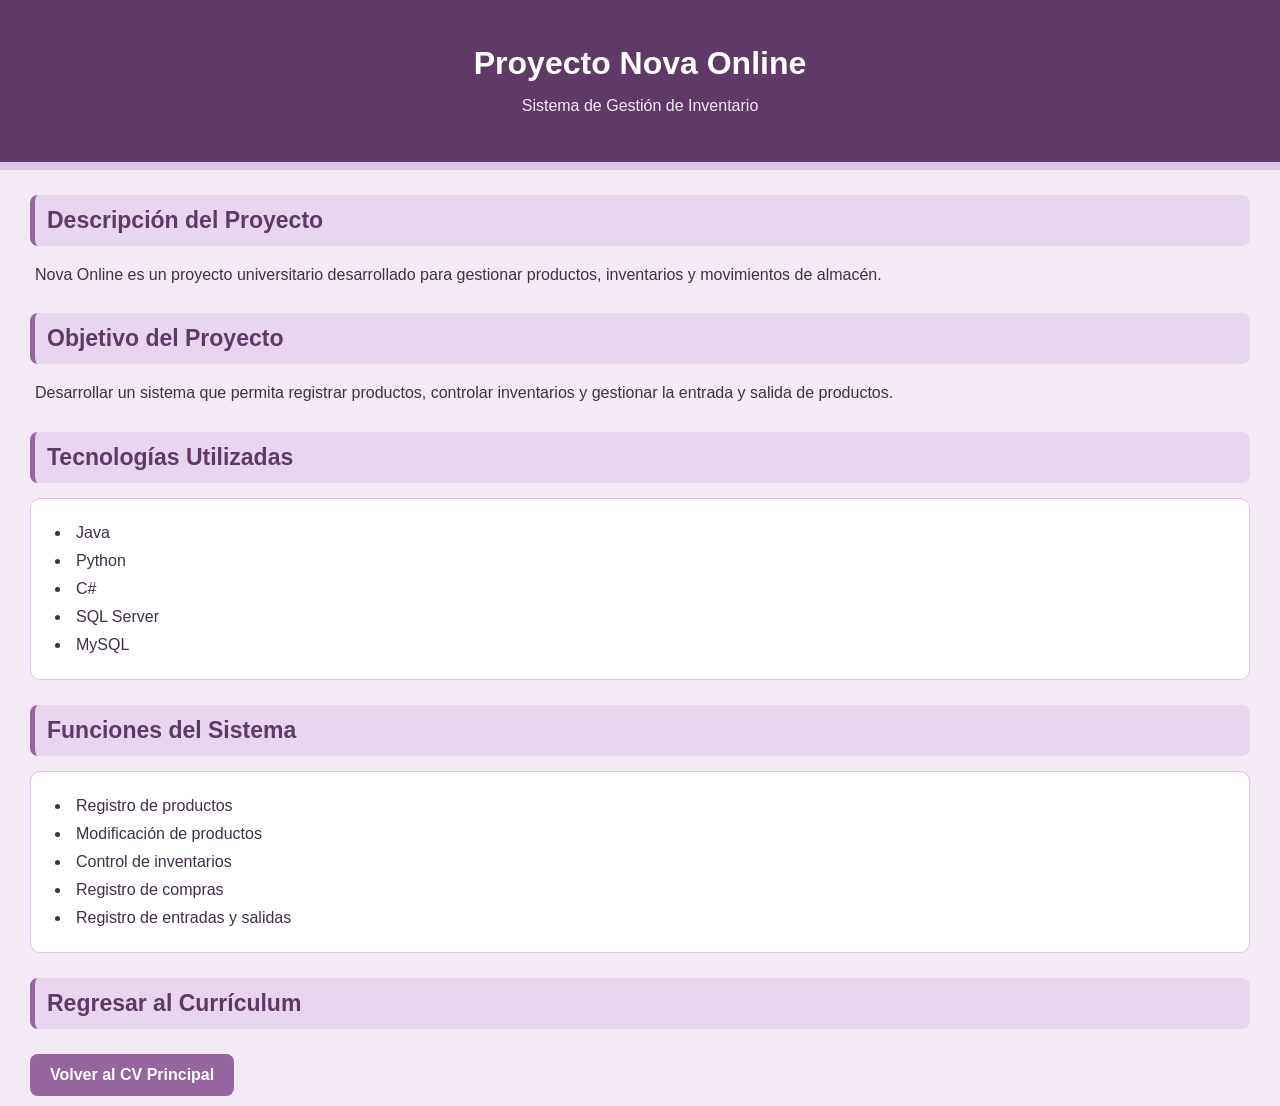
==== proyecto1.html @ b5cdf3d6 "Add files via upload" ====
<html>
<head>
    <title>Proyecto Nova Online</title>
    <link rel="stylesheet" href="Estilo.css">
</head>
<body>

    <header>
        <h1>Proyecto Nova Online</h1>
        <p>Sistema de Gestión de Inventario</p>
    </header>

    <h2>Descripción del Proyecto</h2>
    <p>
        Nova Online es un proyecto universitario
        desarrollado para gestionar productos,
        inventarios y movimientos de almacén.
    </p>

    <h2>Objetivo del Proyecto</h2>
    <p>
        Desarrollar un sistema que permita
        registrar productos, controlar inventarios
        y gestionar la entrada y salida de productos.
    </p>

    <h2>Tecnologías Utilizadas</h2>
    <ul>
        <li>Java</li>
        <li>Python</li>
        <li>C#</li>
        <li>SQL Server</li>
        <li>MySQL</li>
    </ul>

    <h2>Funciones del Sistema</h2>
    <ul>
        <li>Registro de productos</li>
        <li>Modificación de productos</li>
        <li>Control de inventarios</li>
        <li>Registro de compras</li>
        <li>Registro de entradas y salidas</li>
    </ul>

    <h2>Regresar al Currículum</h2>

    <a href="index.html">Volver al CV Principal</a>

</body>
</html>
---- Estilo.css ----
body {
    background-color: #f3eaf6;
    font-family: Arial, sans-serif;
    color: #403047;
    margin: 0;
    font-size: 16px;
}



header {
    background-color: #603a67;
    color: white;
    text-align: center;
    padding: 35px;
    border-bottom: 8px solid #dcc6e5;
}

header h1 {
    color: white;
    font-size: 32px;
    margin: 10px;
}

header p {
    color: #f3eaf6;
    margin: 8px;
}



h2 {
    color: #603a67;
    background-color: #e7d6ed;
    padding: 12px;
    margin: 25px 30px 15px 30px;
    border-left: 5px solid #9565a0;
    border-radius: 8px;
    font-size: 23px;
}

h3 {
    color: #794a84;
    font-size: 20px;
    margin: 20px 30px 10px 30px;
}



p {
    margin: 12px 35px;
    line-height: 1.7;
    font-size: 16px;
}



ul {
    background-color: white;
    margin: 15px 30px;
    padding: 20px 40px;
    border-radius: 10px;
    border: 1px solid #dcc6e5;
}

li {
    padding: 5px;
    font-size: 16px;
}



a {
    display: inline-block;
    background-color: #9565a0;
    color: white;
    padding: 12px 20px;
    margin: 10px 30px;
    text-decoration: none;
    border-radius: 8px;
    font-weight: bold;
}

a:hover {
    background-color: #603a67;
    color: white;
}



#contactos {
    background-color: white;
    margin: 15px 30px 30px 30px;
    padding: 20px;
    border: 2px solid #dcc6e5;
    border-radius: 10px;
}



h2[onclick] {
    cursor: pointer;
}

h2[onclick]:hover {
    background-color: #dcc6e5;
}



@media (max-width: 600px) {
    header {
        padding: 20px;
    }

    h2 {
        margin: 15px;
    }

    h3 {
        margin-left: 15px;
    }

    p {
        margin: 12px 20px;
    }

    ul {
        margin: 15px;
    }
}
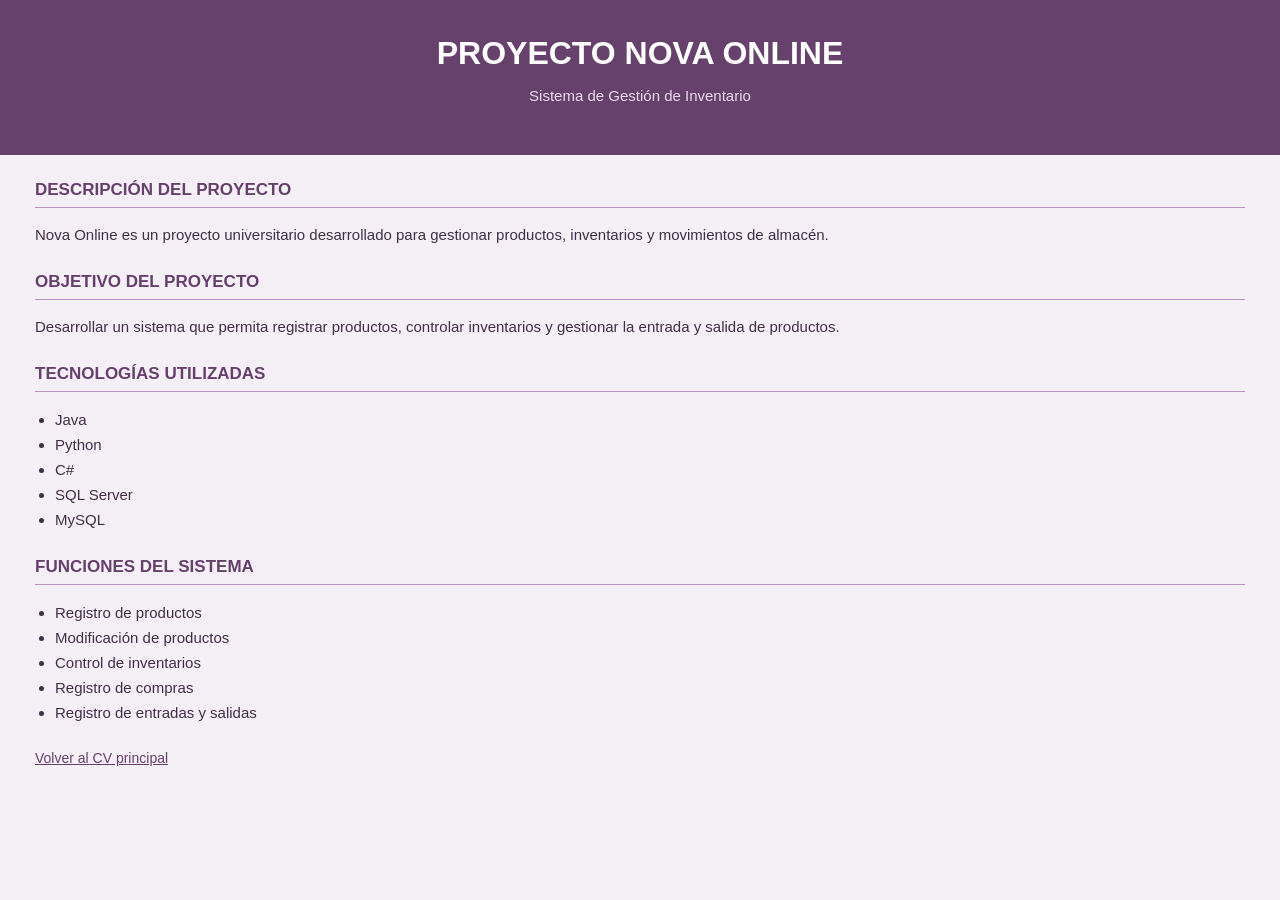
==== commit d9680b06: "Add files via upload" ====
--- a/proyecto1.html
+++ b/proyecto1.html
@@ -1,31 +1,35 @@
 
-<html>
+<!DOCTYPE html>
+<html lang="es">
 <head>
+    <meta charset="UTF-8">
+    <meta name="viewport" content="width=device-width, initial-scale=1.0">
     <title>Proyecto Nova Online</title>
     <link rel="stylesheet" href="Estilo.css">
 </head>
-<body>
+
+<body class="pagina-proyecto">
 
     <header>
-        <h1>Proyecto Nova Online</h1>
+        <h1>PROYECTO NOVA ONLINE</h1>
         <p>Sistema de Gestión de Inventario</p>
     </header>
 
-    <h2>Descripción del Proyecto</h2>
+    <h2>DESCRIPCIÓN DEL PROYECTO</h2>
     <p>
         Nova Online es un proyecto universitario
         desarrollado para gestionar productos,
         inventarios y movimientos de almacén.
     </p>
 
-    <h2>Objetivo del Proyecto</h2>
+    <h2>OBJETIVO DEL PROYECTO</h2>
     <p>
-        Desarrollar un sistema que permita
-        registrar productos, controlar inventarios
-        y gestionar la entrada y salida de productos.
+        Desarrollar un sistema que permita registrar
+        productos, controlar inventarios y gestionar
+        la entrada y salida de productos.
     </p>
 
-    <h2>Tecnologías Utilizadas</h2>
+    <h2>TECNOLOGÍAS UTILIZADAS</h2>
     <ul>
         <li>Java</li>
         <li>Python</li>
@@ -34,7 +38,7 @@
         <li>MySQL</li>
     </ul>
 
-    <h2>Funciones del Sistema</h2>
+    <h2>FUNCIONES DEL SISTEMA</h2>
     <ul>
         <li>Registro de productos</li>
         <li>Modificación de productos</li>
@@ -43,9 +47,8 @@
         <li>Registro de entradas y salidas</li>
     </ul>
 
-    <h2>Regresar al Currículum</h2>
 
-    <a href="index.html">Volver al CV Principal</a>
+    <a href="index.html">Volver al CV principal</a>
 
 </body>
 </html>
--- a/Estilo.css
+++ b/Estilo.css
@@ -1,7 +1,7 @@
 
 
 body {
-    background-color: #f3eaf6;
+    background-color: #f5f0f5;
     font-family: Arial, sans-serif;
     color: #403047;
     margin: 0;
@@ -10,124 +10,246 @@
 
 
 
+.curriculum {
+    display: flex;
+    max-width: 1100px;
+    margin: 30px auto 0 auto;
+    background-color: white;
+    min-height: 650px;
+}
+
+
+
+.izquierda {
+    background-color: #e9dbeb;
+    width: 35%;
+    padding: 30px;
+    box-sizing: border-box;
+}
+
+
+
+.circulo {
+    background-color: #65416b;
+    width: 120px;
+    height: 120px;
+    border-radius: 50%;
+    border: 6px solid #b993c5;
+    display: flex;
+    justify-content: center;
+    align-items: center;
+    margin: 10px auto 35px auto;
+}
+
+.circulo h1 {
+    color: white;
+    font-family: Georgia, serif;
+    font-size: 65px;
+    font-weight: normal;
+    margin: 0;
+}
+
+
+
+.derecha {
+    background-color: white;
+    width: 65%;
+    padding: 35px;
+    box-sizing: border-box;
+}
+
+
+
 header {
-    background-color: #603a67;
+    background-color: transparent;
+    text-align: left;
+    padding: 35px 0 45px 0;
+    border: none;
+}
+
+header h1 {
+    color: #65416b;
+    font-size: 32px;
+    margin: 0 0 10px 0;
+}
+
+header p {
+    color: #795783;
+    font-size: 15px;
+    margin: 0;
+}
+
+
+
+h2 {
+    color: #65416b;
+    font-size: 17px;
+    margin-top: 30px;
+    margin-bottom: 15px;
+    padding-bottom: 7px;
+    border-bottom: 1px solid #b993c5;
+}
+
+h3 {
+    color: #65416b;
+    font-size: 16px;
+    margin-top: 25px;
+    margin-bottom: 8px;
+}
+
+p {
+    font-size: 15px;
+    line-height: 1.6;
+    margin: 8px 0;
+}
+
+
+
+ul {
+    padding-left: 20px;
+    margin-top: 10px;
+}
+
+li {
+    font-size: 15px;
+    padding: 4px 0;
+}
+
+
+
+a {
+    color: #65416b;
+    font-size: 14px;
+    text-decoration: underline;
+}
+
+a:hover {
+    color: #a06bac;
+}
+
+
+
+.parte-inferior {
+    max-width: 1100px;
+    margin: 0 auto 30px auto;
+    background-color: #65416b;
+    padding: 15px 30px;
+    box-sizing: border-box;
+}
+
+.parte-inferior h2 {
     color: white;
+    font-size: 16px;
+    border: none;
+    margin: 0;
+    padding: 8px 0;
+    cursor: pointer;
+}
+
+.parte-inferior h2:hover {
+    color: #e9dbeb;
+}
+
+#contactos {
+    background-color: #f5f0f5;
+    padding: 20px;
+    margin-top: 15px;
+}
+
+#contactos a {
+    color: #65416b;
+}
+
+
+
+.pagina-proyecto {
+    background-color: #f5f0f5;
+    padding-bottom: 30px;
+}
+
+.pagina-proyecto header {
+    background-color: #65416b;
     text-align: center;
     padding: 35px;
-    border-bottom: 8px solid #dcc6e5;
-}
-
-header h1 {
+}
+
+.pagina-proyecto header h1 {
     color: white;
-    font-size: 32px;
-    margin: 10px;
-}
-
-header p {
-    color: #f3eaf6;
-    margin: 8px;
-}
-
-
-
-h2 {
-    color: #603a67;
-    background-color: #e7d6ed;
-    padding: 12px;
-    margin: 25px 30px 15px 30px;
-    border-left: 5px solid #9565a0;
-    border-radius: 8px;
-    font-size: 23px;
-}
-
-h3 {
-    color: #794a84;
-    font-size: 20px;
-    margin: 20px 30px 10px 30px;
-}
-
-
-
-p {
+}
+
+.pagina-proyecto header p {
+    color: #e9dbeb;
+}
+
+.pagina-proyecto h2 {
+    margin: 25px 35px 15px 35px;
+}
+
+.pagina-proyecto h3 {
+    margin-left: 35px;
+}
+
+.pagina-proyecto p {
     margin: 12px 35px;
-    line-height: 1.7;
-    font-size: 16px;
-}
-
-
-
-ul {
-    background-color: white;
-    margin: 15px 30px;
-    padding: 20px 40px;
-    border-radius: 10px;
-    border: 1px solid #dcc6e5;
-}
-
-li {
-    padding: 5px;
-    font-size: 16px;
-}
-
-
-
-a {
+}
+
+.pagina-proyecto ul {
+    margin: 15px 35px;
+}
+
+.pagina-proyecto a {
     display: inline-block;
-    background-color: #9565a0;
-    color: white;
-    padding: 12px 20px;
-    margin: 10px 30px;
-    text-decoration: none;
-    border-radius: 8px;
-    font-weight: bold;
-}
-
-a:hover {
-    background-color: #603a67;
-    color: white;
-}
-
-
-
-#contactos {
-    background-color: white;
-    margin: 15px 30px 30px 30px;
-    padding: 20px;
-    border: 2px solid #dcc6e5;
-    border-radius: 10px;
-}
-
-
-
-h2[onclick] {
-    cursor: pointer;
-}
-
-h2[onclick]:hover {
-    background-color: #dcc6e5;
-}
-
-
-
-@media (max-width: 600px) {
+    margin: 10px 35px;
+}
+
+
+@media (max-width: 700px) {
+
+    .curriculum {
+        display: block;
+        margin: 0;
+    }
+
+    .izquierda {
+        width: 100%;
+    }
+
+    .derecha {
+        width: 100%;
+    }
+
     header {
-        padding: 20px;
-    }
-
-    h2 {
-        margin: 15px;
-    }
-
-    h3 {
-        margin-left: 15px;
-    }
-
-    p {
-        margin: 12px 20px;
-    }
-
-    ul {
-        margin: 15px;
-    }
-}
+        padding: 15px 0;
+    }
+
+    header h1 {
+        font-size: 26px;
+    }
+
+    .parte-inferior {
+        margin: 0;
+    }
+
+    .pagina-proyecto header {
+        padding: 25px 15px;
+    }
+
+    .pagina-proyecto h2 {
+        margin-left: 20px;
+        margin-right: 20px;
+    }
+
+    .pagina-proyecto p {
+        margin-left: 20px;
+        margin-right: 20px;
+    }
+
+    .pagina-proyecto ul {
+        margin-left: 20px;
+        margin-right: 20px;
+    }
+
+    .pagina-proyecto a {
+        margin-left: 20px;
+    }
+}
